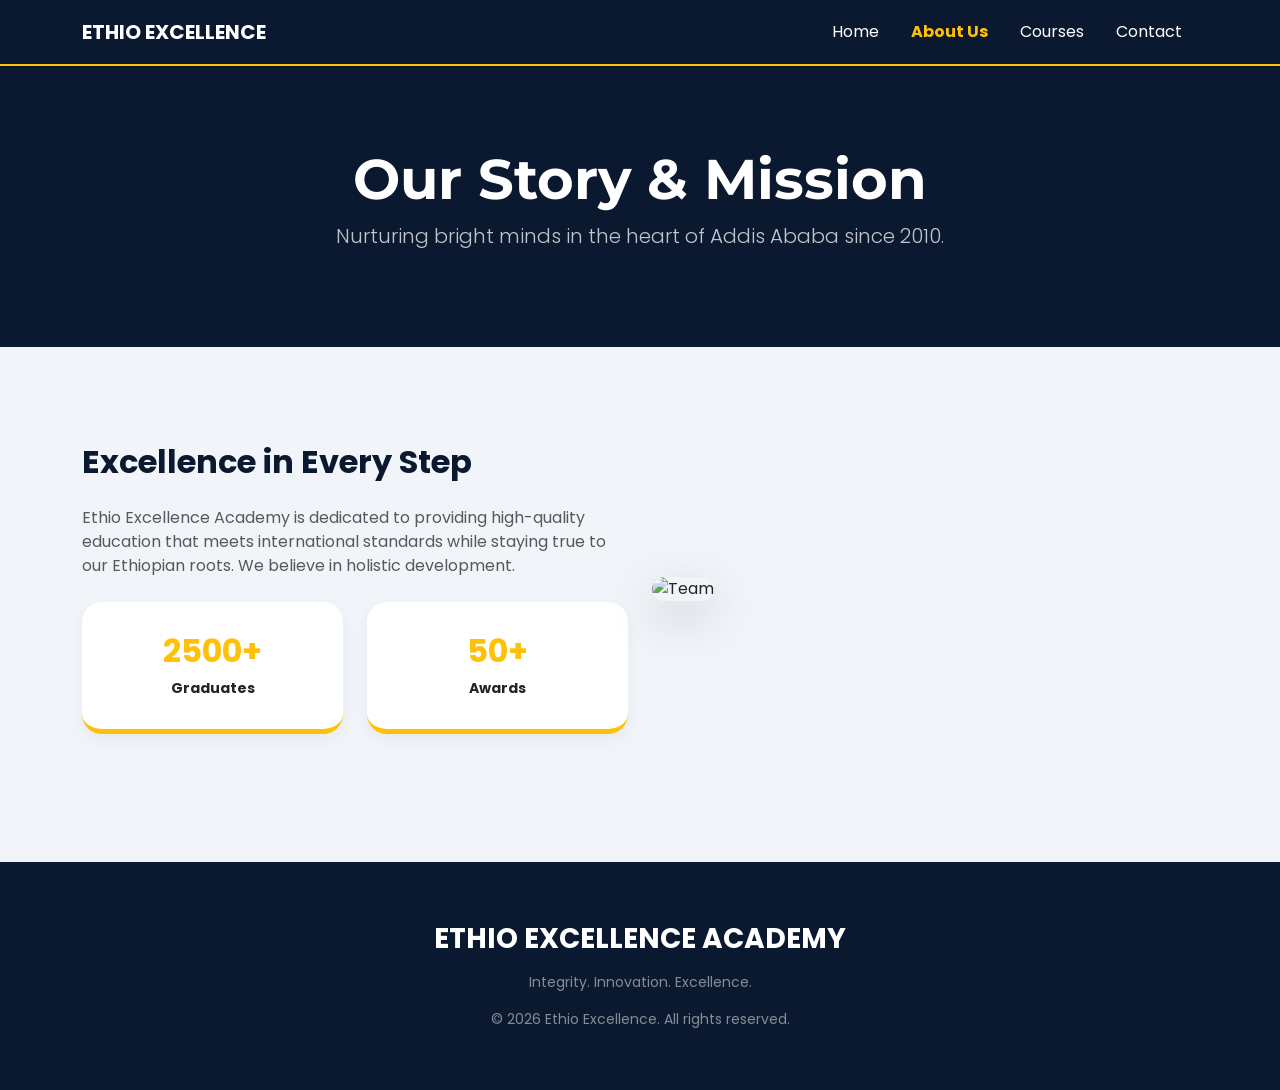
==== about.html @ 090137da "Update and rename About.html to about.html" ====
<!DOCTYPE html>
<html lang="en">

<head>
    <meta charset="UTF-8">
    <meta name="viewport" content="width=device-width, initial-scale=1.0">
    <title>About Us - Ethio Excellence Academy</title>
    <link href="https://cdn.jsdelivr.net/npm/bootstrap@5.3.0/dist/css/bootstrap.min.css" rel="stylesheet">
    <link
        href="https://fonts.googleapis.com/css2?family=Montserrat:wght@700;800&family=Poppins:wght@300;400;600&display=swap"
        rel="stylesheet">
    <style>
        :root {
            --primary-bg: #0a192f;
            --accent-gold: #ffc107;
            --soft-white: #f1f4f8;
        }

        body {
            font-family: 'Poppins', sans-serif;
            background-color: var(--soft-white);
        }

        .navbar {
            background-color: var(--primary-bg) !important;
            border-bottom: 2px solid var(--accent-gold);
            padding: 12px 0;
        }

        .hero-about {
            background: var(--primary-bg);
            color: white;
            padding: 80px 0;
        }

        .stat-box {
            background: white;
            padding: 30px;
            border-radius: 20px;
            border-bottom: 5px solid var(--accent-gold);
            text-align: center;
            box-shadow: 0 5px 15px rgba(0, 0, 0, 0.05);
        }

        footer {
            background: var(--primary-bg);
            color: white;
            padding: 60px 0;
            margin-top: 80px;
            text-align: center;
        }
    </style>
</head>

<body>
    <nav class="navbar navbar-expand-lg navbar-dark sticky-top">
        <div class="container">
            <a class="navbar-brand fw-bold" href="index.html">ETHIO EXCELLENCE</a>
            <div class="collapse navbar-collapse" id="navbarNav">
                <ul class="navbar-nav ms-auto">
                    <li class="nav-item"><a class="nav-link text-white px-3" href="index.html">Home</a></li>
                    <li class="nav-item"><a class="nav-link text-white px-3 fw-bold" href="about.html"
                            style="color: var(--accent-gold) !important;">About Us</a></li>
                    <li class="nav-item"><a class="nav-link text-white px-3" href="course.html">Courses</a></li>
                    <li class="nav-item"><a class="nav-link text-white px-3" href="contact.html">Contact</a></li>
                </ul>
            </div>
        </div>
    </nav>

    <section class="hero-about text-center">
        <div class="container">
            <h1 class="display-4 fw-bold" style="font-family: 'Montserrat';">Our Story & Mission</h1>
            <p class="lead opacity-75">Nurturing bright minds in the heart of Addis Ababa since 2010.</p>
        </div>
    </section>

    <div class="container my-5 py-5">
        <div class="row align-items-center">
            <div class="col-lg-6">
                <h2 class="fw-bold mb-4" style="color: var(--primary-bg);">Excellence in Every Step</h2>
                <p class="text-muted mb-4">Ethio Excellence Academy is dedicated to providing high-quality education
                    that meets international standards while staying true to our Ethiopian roots. We believe in holistic
                    development.</p>
                <div class="row g-4">
                    <div class="col-6">
                        <div class="stat-box">
                            <h2 class="fw-bold text-warning">2500+</h2>
                            <p class="small fw-bold mb-0">Graduates</p>
                        </div>
                    </div>
                    <div class="col-6">
                        <div class="stat-box">
                            <h2 class="fw-bold text-warning">50+</h2>
                            <p class="small fw-bold mb-0">Awards</p>
                        </div>
                    </div>
                </div>
            </div>
            <div class="col-lg-6 mt-5 mt-lg-0">
                <img src="https://images.pexels.com/photos/3184328/pexels-photo-3184328.jpeg"
                    class="img-fluid rounded-5 shadow-lg" alt="Team">
            </div>
        </div>
    </div>

    <footer>
        <div class="container">
            <h3 class="fw-bold mb-3">ETHIO EXCELLENCE ACADEMY</h3>
            <p class="small opacity-50 px-5">Integrity. Innovation. Excellence.</p>
            <p class="small mb-0 text-white-50">&copy; 2026 Ethio Excellence. All rights reserved.</p>
        </div>
    </footer>
</body>

</html>
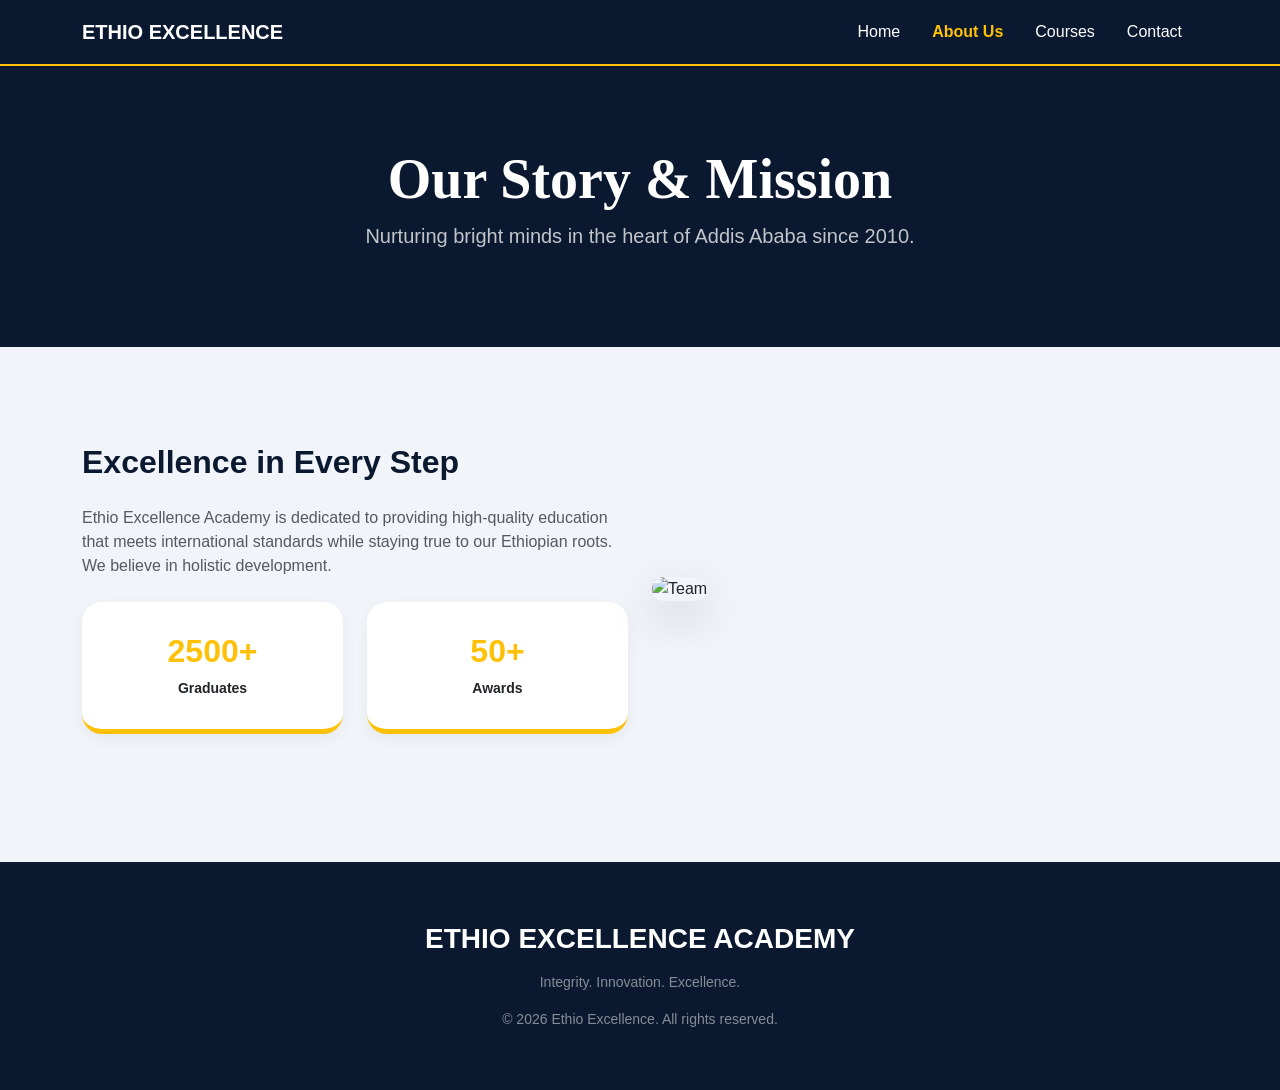
==== commit 0e53eda0: "fix: add security hardening across all pages - Add Subresource Integrity (SRI) hashes to all CDN res" ====
--- a/about.html
+++ b/about.html
@@ -4,8 +4,11 @@
 <head>
     <meta charset="UTF-8">
     <meta name="viewport" content="width=device-width, initial-scale=1.0">
+    <meta http-equiv="X-Frame-Options" content="DENY">
+    <meta http-equiv="X-Content-Type-Options" content="nosniff">
+    <meta http-equiv="Content-Security-Policy" content="default-src 'self'; style-src 'self' 'unsafe-inline' https://cdn.jsdelivr.net https://fonts.googleapis.com; font-src https://fonts.gstatic.com; img-src 'self' https://images.pexels.com data:;">
     <title>About Us - Ethio Excellence Academy</title>
-    <link href="https://cdn.jsdelivr.net/npm/bootstrap@5.3.0/dist/css/bootstrap.min.css" rel="stylesheet">
+    <link href="https://cdn.jsdelivr.net/npm/bootstrap@5.3.0/dist/css/bootstrap.min.css" rel="stylesheet" integrity="sha384-9ndCyUaIbzAi2FUVXJi0CjmCapSmO7SnpJef0486qhLnuZ2cdeRhO02iuK6FUUVM" crossorigin="anonymous">
     <link
         href="https://fonts.googleapis.com/css2?family=Montserrat:wght@700;800&family=Poppins:wght@300;400;600&display=swap"
         rel="stylesheet">
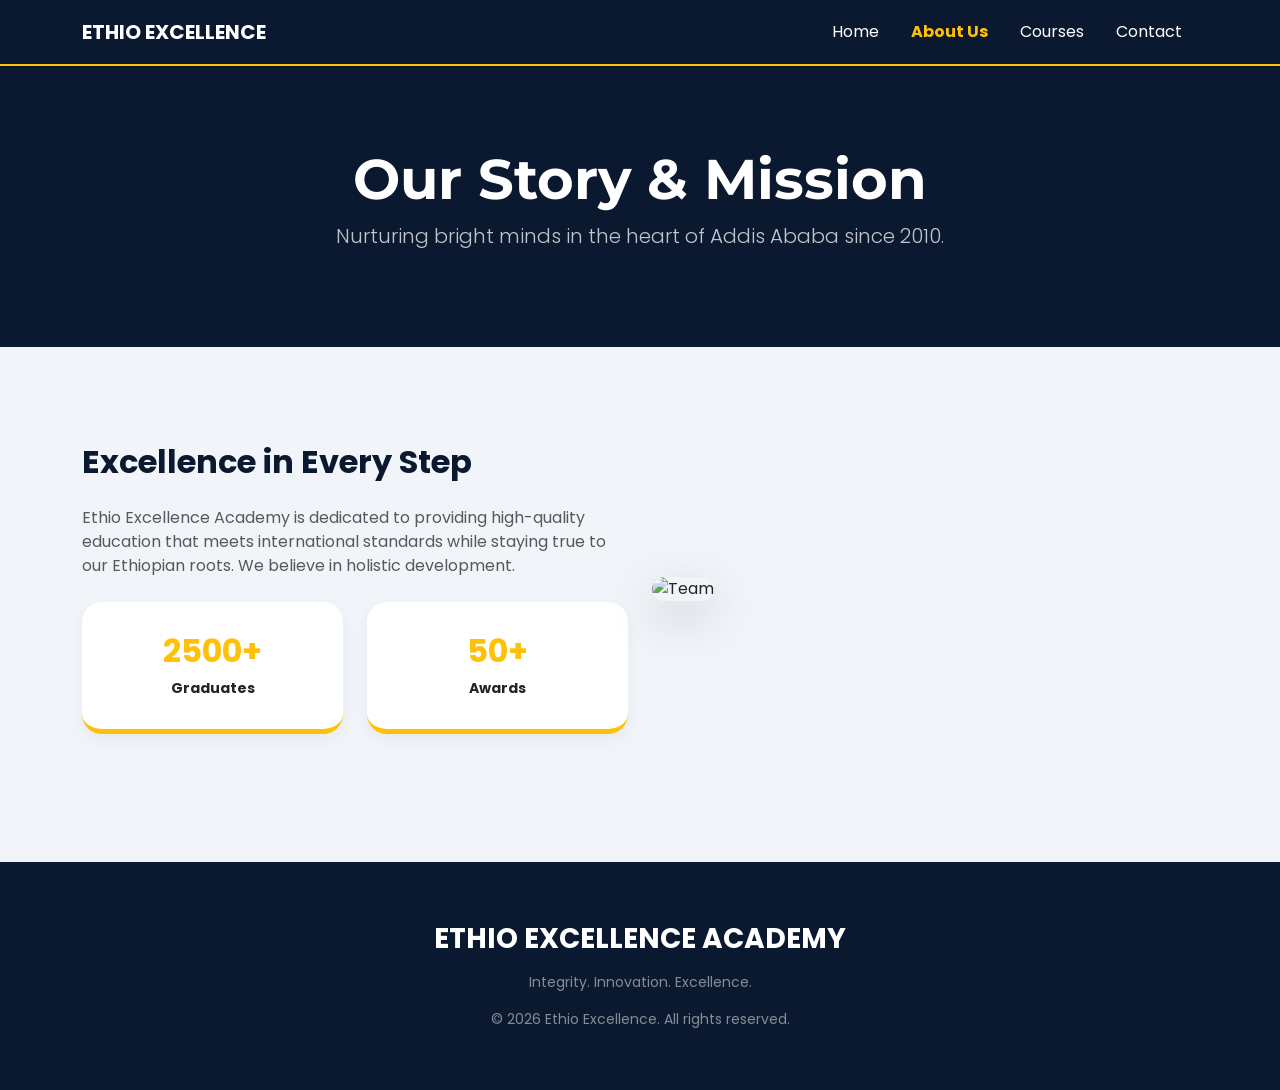
==== commit 038cddda: "Improve error handling: add try/catch, form validation, and image fallbacks - contact.html: Wrap loc" ====
--- a/about.html
+++ b/about.html
@@ -4,11 +4,8 @@
 <head>
     <meta charset="UTF-8">
     <meta name="viewport" content="width=device-width, initial-scale=1.0">
-    <meta http-equiv="X-Frame-Options" content="DENY">
-    <meta http-equiv="X-Content-Type-Options" content="nosniff">
-    <meta http-equiv="Content-Security-Policy" content="default-src 'self'; style-src 'self' 'unsafe-inline' https://cdn.jsdelivr.net https://fonts.googleapis.com; font-src https://fonts.gstatic.com; img-src 'self' https://images.pexels.com data:;">
     <title>About Us - Ethio Excellence Academy</title>
-    <link href="https://cdn.jsdelivr.net/npm/bootstrap@5.3.0/dist/css/bootstrap.min.css" rel="stylesheet" integrity="sha384-9ndCyUaIbzAi2FUVXJi0CjmCapSmO7SnpJef0486qhLnuZ2cdeRhO02iuK6FUUVM" crossorigin="anonymous">
+    <link href="https://cdn.jsdelivr.net/npm/bootstrap@5.3.0/dist/css/bootstrap.min.css" rel="stylesheet">
     <link
         href="https://fonts.googleapis.com/css2?family=Montserrat:wght@700;800&family=Poppins:wght@300;400;600&display=swap"
         rel="stylesheet">
@@ -114,6 +111,22 @@
             <p class="small mb-0 text-white-50">&copy; 2026 Ethio Excellence. All rights reserved.</p>
         </div>
     </footer>
+
+    <script>
+        document.querySelectorAll('img').forEach(function(img) {
+            img.addEventListener('error', function() {
+                this.style.backgroundColor = '#e9ecef';
+                this.alt = this.alt || 'Image';
+                this.src = 'data:image/svg+xml,' + encodeURIComponent(
+                    '<svg xmlns="http://www.w3.org/2000/svg" width="400" height="200">' +
+                    '<rect width="100%" height="100%" fill="%23e9ecef"/>' +
+                    '<text x="50%" y="50%" dominant-baseline="middle" text-anchor="middle" fill="%236c757d" font-family="sans-serif" font-size="16">' +
+                    (this.alt || 'Image unavailable') + '</text></svg>'
+                );
+                this.onerror = null;
+            });
+        });
+    </script>
 </body>
 
 </html>
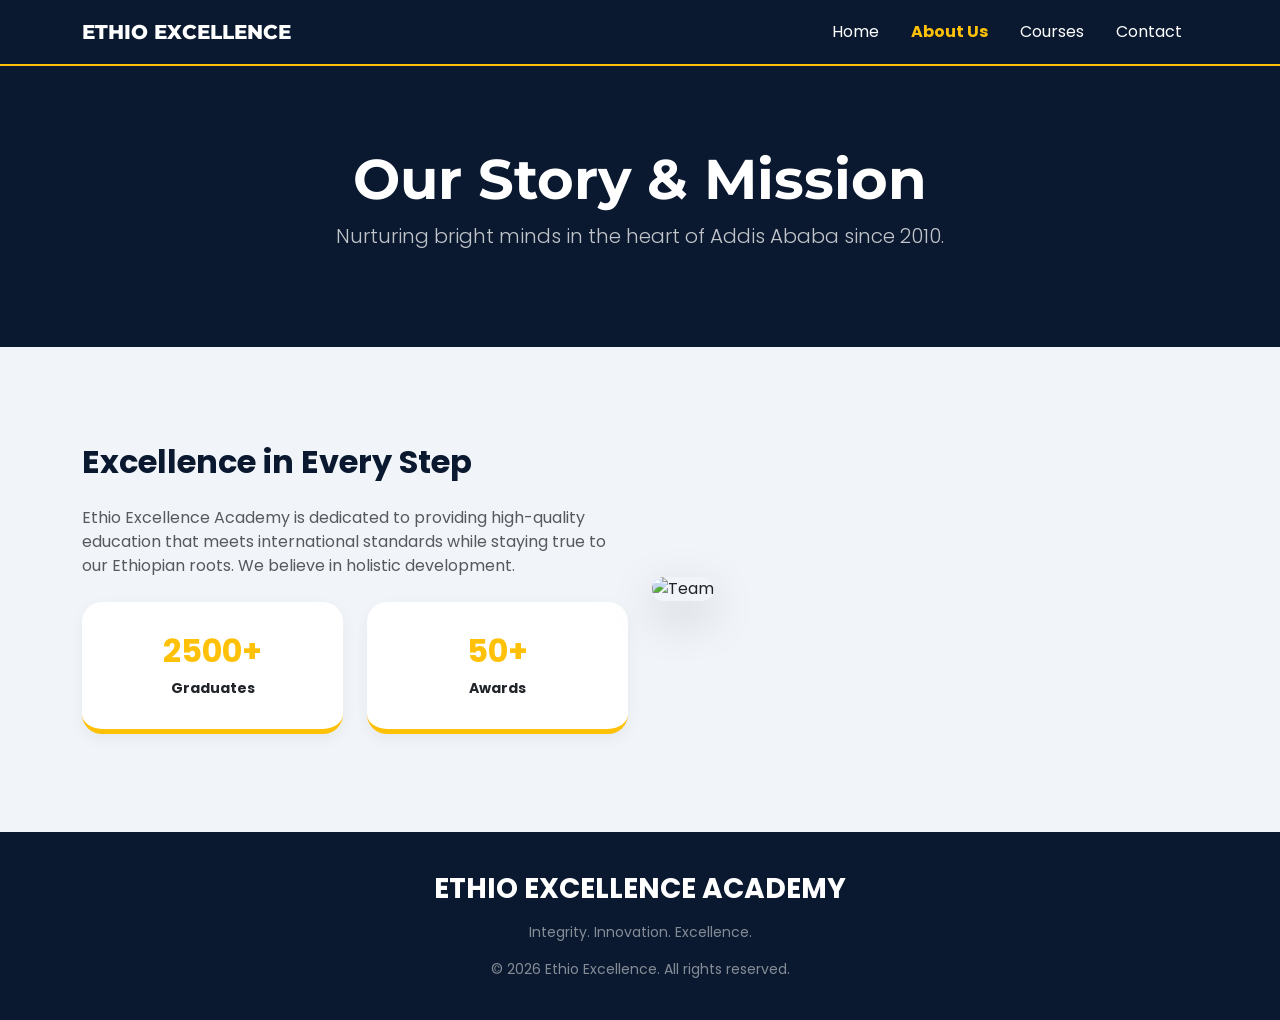
==== commit 5dbbfe4e: "refactor: extract duplicated CSS and HTML into shared utilities - Create css/shared.css with common " ====
--- a/about.html
+++ b/about.html
@@ -9,64 +9,18 @@
     <link
         href="https://fonts.googleapis.com/css2?family=Montserrat:wght@700;800&family=Poppins:wght@300;400;600&display=swap"
         rel="stylesheet">
+    <link rel="stylesheet" href="css/shared.css">
     <style>
-        :root {
-            --primary-bg: #0a192f;
-            --accent-gold: #ffc107;
-            --soft-white: #f1f4f8;
-        }
-
-        body {
-            font-family: 'Poppins', sans-serif;
-            background-color: var(--soft-white);
-        }
-
-        .navbar {
-            background-color: var(--primary-bg) !important;
-            border-bottom: 2px solid var(--accent-gold);
-            padding: 12px 0;
-        }
-
         .hero-about {
             background: var(--primary-bg);
             color: white;
             padding: 80px 0;
         }
-
-        .stat-box {
-            background: white;
-            padding: 30px;
-            border-radius: 20px;
-            border-bottom: 5px solid var(--accent-gold);
-            text-align: center;
-            box-shadow: 0 5px 15px rgba(0, 0, 0, 0.05);
-        }
-
-        footer {
-            background: var(--primary-bg);
-            color: white;
-            padding: 60px 0;
-            margin-top: 80px;
-            text-align: center;
-        }
     </style>
 </head>
 
 <body>
-    <nav class="navbar navbar-expand-lg navbar-dark sticky-top">
-        <div class="container">
-            <a class="navbar-brand fw-bold" href="index.html">ETHIO EXCELLENCE</a>
-            <div class="collapse navbar-collapse" id="navbarNav">
-                <ul class="navbar-nav ms-auto">
-                    <li class="nav-item"><a class="nav-link text-white px-3" href="index.html">Home</a></li>
-                    <li class="nav-item"><a class="nav-link text-white px-3 fw-bold" href="about.html"
-                            style="color: var(--accent-gold) !important;">About Us</a></li>
-                    <li class="nav-item"><a class="nav-link text-white px-3" href="course.html">Courses</a></li>
-                    <li class="nav-item"><a class="nav-link text-white px-3" href="contact.html">Contact</a></li>
-                </ul>
-            </div>
-        </div>
-    </nav>
+    <div id="shared-navbar"></div>
 
     <section class="hero-about text-center">
         <div class="container">
@@ -104,28 +58,13 @@
         </div>
     </div>
 
-    <footer>
-        <div class="container">
-            <h3 class="fw-bold mb-3">ETHIO EXCELLENCE ACADEMY</h3>
-            <p class="small opacity-50 px-5">Integrity. Innovation. Excellence.</p>
-            <p class="small mb-0 text-white-50">&copy; 2026 Ethio Excellence. All rights reserved.</p>
-        </div>
-    </footer>
+    <div id="shared-footer"></div>
 
+    <script src="https://cdn.jsdelivr.net/npm/bootstrap@5.3.0/dist/js/bootstrap.bundle.min.js"></script>
+    <script src="js/components.js"></script>
     <script>
-        document.querySelectorAll('img').forEach(function(img) {
-            img.addEventListener('error', function() {
-                this.style.backgroundColor = '#e9ecef';
-                this.alt = this.alt || 'Image';
-                this.src = 'data:image/svg+xml,' + encodeURIComponent(
-                    '<svg xmlns="http://www.w3.org/2000/svg" width="400" height="200">' +
-                    '<rect width="100%" height="100%" fill="%23e9ecef"/>' +
-                    '<text x="50%" y="50%" dominant-baseline="middle" text-anchor="middle" fill="%236c757d" font-family="sans-serif" font-size="16">' +
-                    (this.alt || 'Image unavailable') + '</text></svg>'
-                );
-                this.onerror = null;
-            });
-        });
+        renderNavbar("about");
+        renderFooter();
     </script>
 </body>
 
--- a/css/shared.css
+++ b/css/shared.css
@@ -0,0 +1,195 @@
+/* ============================================================
+   Shared Styles - Ethio Excellence Academy
+   Common CSS extracted from all pages to eliminate duplication.
+   ============================================================ */
+
+/* --- CSS Variables --- */
+:root {
+    --primary-bg: #0a192f;
+    --accent-gold: #ffc107;
+    --accent-blue: #007bff;
+    --accent-green: #198754;
+    --soft-white: #f1f4f8;
+}
+
+/* --- Base --- */
+body {
+    font-family: 'Poppins', sans-serif;
+    background-color: var(--soft-white);
+    overflow-x: hidden;
+}
+
+/* --- Navbar --- */
+.navbar {
+    background-color: var(--primary-bg) !important;
+    border-bottom: 2px solid var(--accent-gold);
+    padding: 12px 0;
+}
+
+.navbar-brand {
+    font-family: 'Montserrat', sans-serif;
+    font-weight: 800;
+    color: #fff !important;
+}
+
+/* --- Page Header --- */
+.page-header {
+    background: var(--primary-bg);
+    color: white;
+    padding: 60px 0;
+    text-align: center;
+}
+
+/* --- Hero Section (department detail pages) --- */
+.hero-section {
+    background-size: cover;
+    background-position: center;
+    height: 35vh;
+    display: flex;
+    align-items: center;
+    color: white;
+    text-align: center;
+}
+
+/* --- Detail Card (department detail pages) --- */
+.detail-card {
+    background: white;
+    border-radius: 20px;
+    overflow: hidden;
+    margin-bottom: 30px;
+    border: none;
+    box-shadow: 0 10px 25px rgba(0, 0, 0, 0.1);
+    height: 100%;
+}
+
+.detail-img {
+    height: 280px;
+    width: 100%;
+    object-fit: cover;
+    background-color: #eee;
+}
+
+.subject-title {
+    color: var(--primary-bg);
+    font-weight: 800;
+    margin-bottom: 15px;
+    padding-left: 15px;
+}
+
+/* --- Course Card (home page) --- */
+.course-card {
+    background: white;
+    border-radius: 20px;
+    overflow: hidden;
+    border: none;
+    box-shadow: 0 10px 30px rgba(0, 0, 0, 0.1);
+    transition: 0.4s ease;
+    height: 100%;
+}
+
+.course-card:hover {
+    transform: translateY(-15px);
+}
+
+.course-img {
+    height: 200px;
+    width: 100%;
+    object-fit: cover;
+}
+
+/* --- Stat Card / Stat Box --- */
+.stat-card,
+.stat-box {
+    background: white;
+    padding: 30px;
+    border-radius: 20px;
+    border-bottom: 5px solid var(--accent-gold);
+    text-align: center;
+    box-shadow: 0 5px 15px rgba(0, 0, 0, 0.05);
+    transition: 0.3s;
+}
+
+.stat-card {
+    padding: 35px;
+}
+
+/* --- Buttons --- */
+.btn-gold {
+    background: var(--accent-gold);
+    color: #000;
+    font-weight: 700;
+    border-radius: 50px;
+    border: none;
+    padding: 12px 35px;
+    transition: 0.3s;
+    text-decoration: none;
+    display: inline-block;
+}
+
+.btn-gold:hover {
+    background: #e0a800;
+    transform: translateY(-3px);
+}
+
+.btn-apply {
+    font-weight: 800;
+    border-radius: 50px;
+    padding: 15px 60px;
+    text-decoration: none;
+    display: inline-block;
+    transition: 0.3s;
+}
+
+.btn-apply:hover {
+    transform: translateY(-3px);
+}
+
+/* --- Footer --- */
+footer {
+    background: var(--primary-bg);
+    color: white;
+    padding: 40px 0;
+    text-align: center;
+    margin-top: 50px;
+}
+
+/* --- Section Title (contact page) --- */
+.section-title {
+    color: var(--accent-gold);
+    font-size: 1.1rem;
+    border-bottom: 1px solid #eee;
+    padding-bottom: 10px;
+    margin-bottom: 20px;
+}
+
+/* --- Contact / Form Cards --- */
+.contact-form-card {
+    background: white;
+    border-radius: 30px;
+    padding: 40px;
+    box-shadow: 0 15px 50px rgba(0, 0, 0, 0.1);
+}
+
+.info-card {
+    background: var(--primary-bg);
+    color: white;
+    border-radius: 30px;
+    padding: 40px;
+    height: 100%;
+}
+
+.map-container {
+    border-radius: 20px;
+    overflow: hidden;
+    height: 250px;
+    border: 4px solid white;
+    margin-top: 20px;
+}
+
+/* --- Table Card (course page) --- */
+.table-card {
+    background: white;
+    border-radius: 15px;
+    overflow: hidden;
+    box-shadow: 0 5px 20px rgba(0, 0, 0, 0.05);
+}
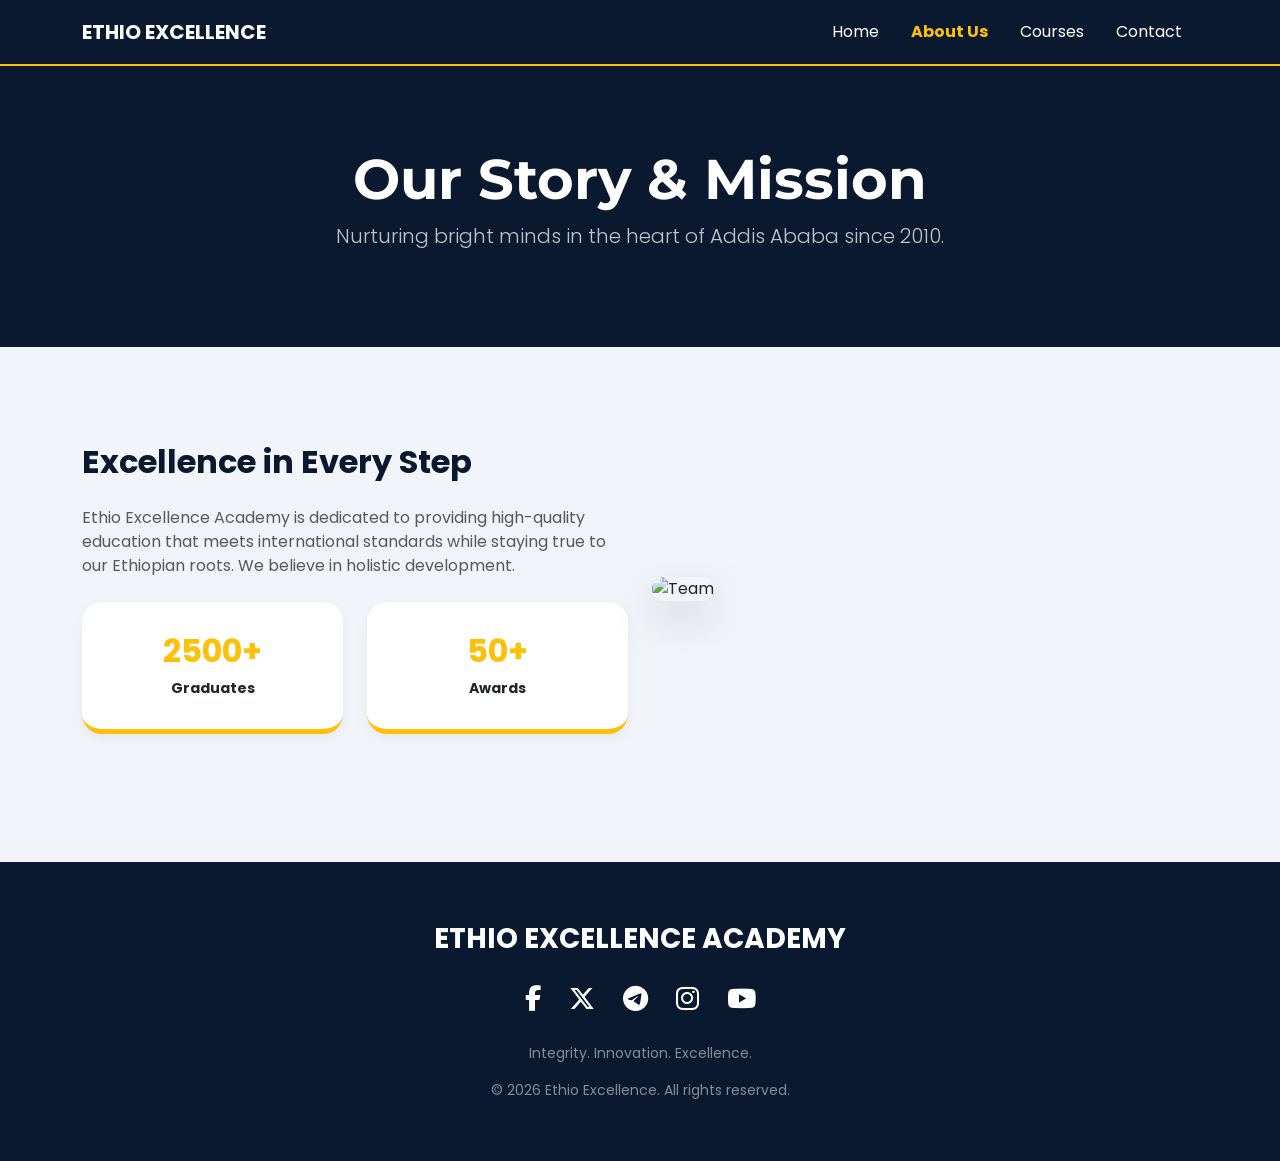
==== commit 11235a05: "Enhance about.html with social links and Bootstrap script Added social media links and script for Bo" ====
--- a/about.html
+++ b/about.html
@@ -6,21 +6,83 @@
     <meta name="viewport" content="width=device-width, initial-scale=1.0">
     <title>About Us - Ethio Excellence Academy</title>
     <link href="https://cdn.jsdelivr.net/npm/bootstrap@5.3.0/dist/css/bootstrap.min.css" rel="stylesheet">
+    <link rel="stylesheet" href="https://cdnjs.cloudflare.com/ajax/libs/font-awesome/6.4.2/css/all.min.css">
     <link
         href="https://fonts.googleapis.com/css2?family=Montserrat:wght@700;800&family=Poppins:wght@300;400;600&display=swap"
         rel="stylesheet">
-    <link rel="stylesheet" href="css/shared.css">
     <style>
+        :root {
+            --primary-bg: #0a192f;
+            --accent-gold: #ffc107;
+            --soft-white: #f1f4f8;
+        }
+
+        body {
+            font-family: 'Poppins', sans-serif;
+            background-color: var(--soft-white);
+        }
+
+        .navbar {
+            background-color: var(--primary-bg) !important;
+            border-bottom: 2px solid var(--accent-gold);
+            padding: 12px 0;
+        }
+
         .hero-about {
             background: var(--primary-bg);
             color: white;
             padding: 80px 0;
         }
+
+        .stat-box {
+            background: white;
+            padding: 30px;
+            border-radius: 20px;
+            border-bottom: 5px solid var(--accent-gold);
+            text-align: center;
+            box-shadow: 0 5px 15px rgba(0, 0, 0, 0.05);
+        }
+
+        /* የሶሻል ሚዲያ አይኮኖች ስታይል */
+        .social-links a {
+            color: white;
+            font-size: 26px;
+            margin: 0 12px;
+            transition: 0.3s ease;
+            text-decoration: none;
+            display: inline-block;
+        }
+
+        .social-links a:hover {
+            color: var(--accent-gold);
+            transform: translateY(-5px);
+        }
+
+        footer {
+            background: var(--primary-bg);
+            color: white;
+            padding: 60px 0;
+            margin-top: 80px;
+            text-align: center;
+        }
     </style>
 </head>
 
 <body>
-    <div id="shared-navbar"></div>
+    <nav class="navbar navbar-expand-lg navbar-dark sticky-top">
+        <div class="container">
+            <a class="navbar-brand fw-bold" href="index.html">ETHIO EXCELLENCE</a>
+            <div class="collapse navbar-collapse" id="navbarNav">
+                <ul class="navbar-nav ms-auto">
+                    <li class="nav-item"><a class="nav-link text-white px-3" href="index.html">Home</a></li>
+                    <li class="nav-item"><a class="nav-link text-white px-3 fw-bold" href="about.html"
+                            style="color: var(--accent-gold) !important;">About Us</a></li>
+                    <li class="nav-item"><a class="nav-link text-white px-3" href="course.html">Courses</a></li>
+                    <li class="nav-item"><a class="nav-link text-white px-3" href="contact.html">Contact</a></li>
+                </ul>
+            </div>
+        </div>
+    </nav>
 
     <section class="hero-about text-center">
         <div class="container">
@@ -58,14 +120,23 @@
         </div>
     </div>
 
-    <div id="shared-footer"></div>
+    <footer>
+        <div class="container">
+            <h3 class="fw-bold mb-4">ETHIO EXCELLENCE ACADEMY</h3>
+            <div class="social-links mb-4">
+                <a href="https://www.facebook.com/"><i class="fab fa-facebook-f"></i></a>
+                <a href="https://twitter.com/"><i class="fab fa-x-twitter"></i></a>
+                <a href="https://t.me/"><i class="fab fa-telegram-plane"></i></a>
+                <a href="https://www.instagram.com/"><i class="fab fa-instagram"></i></a>
+                <a href="https://www.youtube.com/"><i class="fab fa-youtube"></i></a>
+            </div>
+
+            <p class="small opacity-50 px-5">Integrity. Innovation. Excellence.</p>
+            <p class="small mb-0 text-white-50">&copy; 2026 Ethio Excellence. All rights reserved.</p>
+        </div>
+    </footer>
 
     <script src="https://cdn.jsdelivr.net/npm/bootstrap@5.3.0/dist/js/bootstrap.bundle.min.js"></script>
-    <script src="js/components.js"></script>
-    <script>
-        renderNavbar("about");
-        renderFooter();
-    </script>
 </body>
 
 </html>
